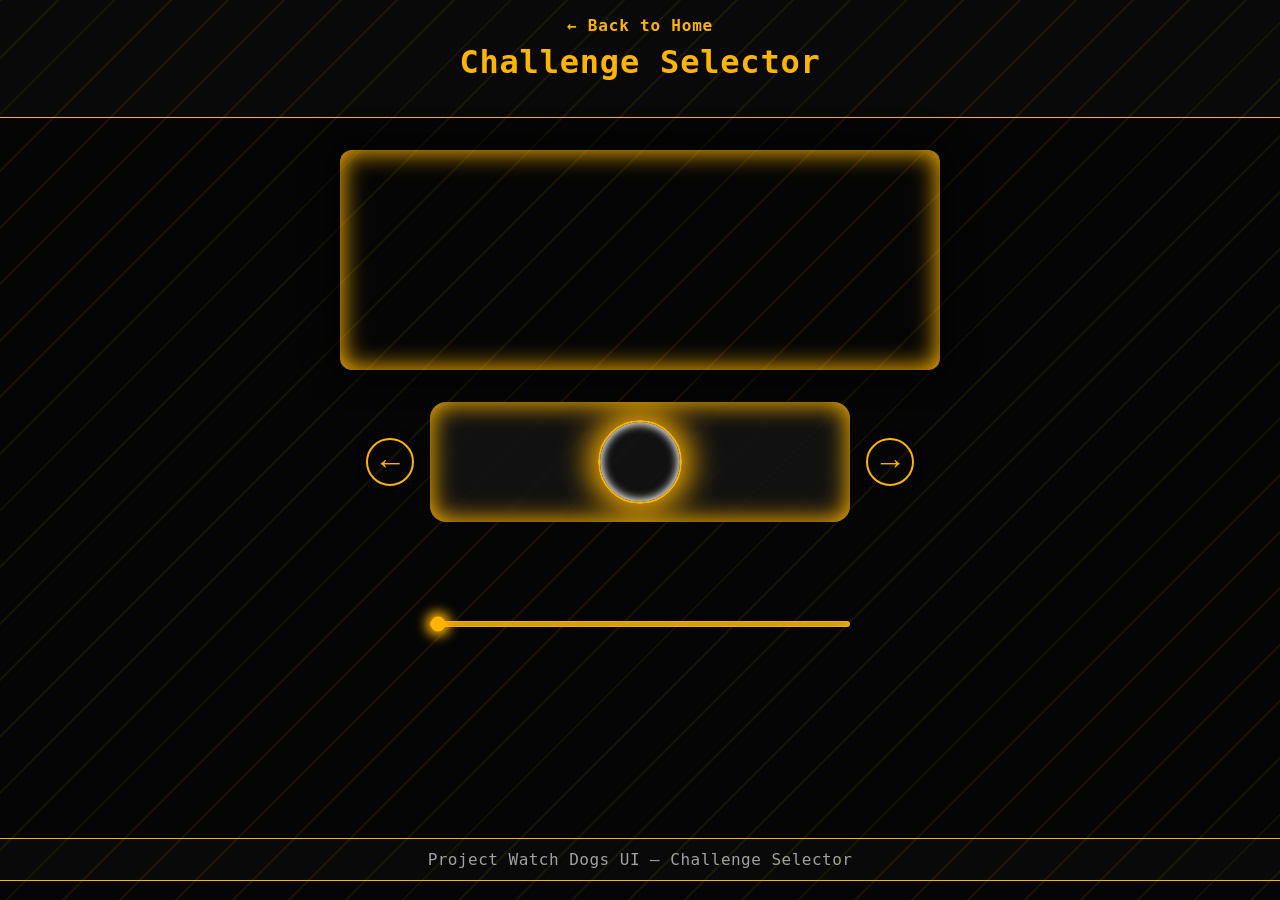
==== challenge_selector.html @ 5b6fa4ca "feat: Add Challenge Selector page - Created challenge_selector.html with carousel and timeline - Add" ====
<!-- /challenge_selector.html -->
<!DOCTYPE html>
<html lang="en">
<head>
    <meta charset="UTF-8">
    <meta name="viewport" content="width=device-width, initial-scale=1.0">
    <title>Challenge Selector</title>
    <!-- Global and page-specific styles -->
    <link rel="stylesheet" href="styles/main.css">
    <link rel="stylesheet" href="styles/challenge_selector.css">
</head>
<body>
    <header>
        <nav>
            <a href="index.html" class="nav-link">&#8592; Back to Home</a>
        </nav>
        <h1>Challenge Selector</h1>
    </header>
    <main>
        <!-- Three.js canvas for geometric icons -->
        <canvas id="challenge-canvas"></canvas>
        <!-- Carousel for challenge icons -->
        <section id="carousel-section">
            <button id="carousel-left" aria-label="Previous Challenge">&#8592;</button>
            <div id="carousel-container">
                <!-- Carousel items rendered by JS as glowing line-loops -->
                <div id="carousel-highlight"></div>
                <div id="carousel-items"></div>
            </div>
            <button id="carousel-right" aria-label="Next Challenge">&#8594;</button>
        </section>
        <!-- Challenge label and timeline scrubber -->
        <div id="challenge-label-area">
            <span id="challenge-label"></span>
        </div>
        <div id="timeline-scrubber-container">
            <input type="range" id="timeline-scrubber" min="0" max="100" value="0">
        </div>
    </main>
    <footer>
        <span>Project Watch Dogs UI &mdash; Challenge Selector</span>
    </footer>
    <!-- Global and page-specific scripts -->
    <script src="js/main.js"></script>
    <script src="js/challenge_selector.js"></script>
</body>
</html>
---- styles/main.css ----
/* /styles/main.css */

/* Basic Reset */
* {
    margin: 0;
    padding: 0;
    box-sizing: border-box;
}

/* Define core theme variables based on frontend_plan.md */
:root {
  --color-background: #050505; /* Near-black background */
  --color-primary-accent: #FFB400; /* Neon Amber accent */
  --color-secondary-text: #a0a0a0; /* Grayscale for secondary info */
  --color-primary-text: #f0f0f0; /* Primary text color */
  --font-primary: 'Roboto Mono', monospace; /* Monospace font */
}

/* Apply base styles to the body */
body {
  background-color: var(--color-background);
  color: var(--color-primary-text);
  font-family: var(--font-primary);
  /* Prevent scrollbars unless necessary within components (as per plan) */
  overflow: hidden;
  /* Add some padding for basic layout */
  padding: 20px;
}

/* Basic styling for the navigation links (can be refined later) */
nav ul {
    list-style: none;
    padding: 20px 0;
}

nav ul li {
    margin-bottom: 10px;
}

nav ul li a {
    color: var(--color-primary-accent);
    text-decoration: none;
    transition: color 0.3s ease;
}

nav ul li a:hover {
    color: var(--color-primary-text);
}

h1 {
    color: var(--color-primary-accent);
    margin-bottom: 20px;
}
---- styles/challenge_selector.css ----
/* styles/challenge_selector.css */

/* Path: styles/challenge_selector.css */

/* Base layout and theme */
body, html {
    background: var(--color-background, #050505);
    color: var(--color-primary-text, #f0f0f0);
    font-family: var(--font-primary, 'Roboto Mono', monospace);
    min-height: 100vh;
    margin: 0;
    padding: 0;
}

header, footer {
    text-align: center;
    padding: 1rem 0;
    background: rgba(10, 10, 10, 0.95);
    border-bottom: 1px solid var(--color-primary-accent, #FFB400);
    letter-spacing: 0.05em;
}

header nav {
    margin-bottom: 0.5rem;
}

.nav-link {
    color: var(--color-primary-accent, #FFB400);
    text-decoration: none;
    font-weight: bold;
    transition: color 0.2s;
}
.nav-link:hover {
    color: #fff;
    text-shadow: 0 0 8px var(--color-primary-accent, #FFB400);
}

main {
    display: flex;
    flex-direction: column;
    align-items: center;
    justify-content: flex-start;
    min-height: 80vh;
    padding: 2rem 0 1rem 0;
    position: relative;
}

#challenge-canvas {
    display: block;
    margin: 0 auto 2rem auto;
    background: transparent;
    width: 600px;
    height: 220px;
    border-radius: 12px;
    box-shadow: 0 0 32px 4px #000, 0 0 24px 2px var(--color-primary-accent, #FFB400) inset;
}

#carousel-section {
    display: flex;
    align-items: center;
    justify-content: center;
    margin-bottom: 1.5rem;
    width: 100%;
    max-width: 700px;
    position: relative;
}

#carousel-left, #carousel-right {
    background: none;
    border: 2px solid var(--color-primary-accent, #FFB400);
    color: var(--color-primary-accent, #FFB400);
    font-size: 2rem;
    border-radius: 50%;
    width: 48px;
    height: 48px;
    margin: 0 1rem;
    cursor: pointer;
    transition: background 0.2s, color 0.2s, box-shadow 0.2s;
    box-shadow: 0 0 8px 2px #000;
}
#carousel-left:hover, #carousel-right:hover {
    background: var(--color-primary-accent, #FFB400);
    color: #000;
    box-shadow: 0 0 16px 4px var(--color-primary-accent, #FFB400);
}

#carousel-container {
    display: flex;
    align-items: center;
    justify-content: center;
    position: relative;
    width: 420px;
    height: 120px;
    background: rgba(20, 20, 20, 0.85);
    border-radius: 16px;
    box-shadow: 0 0 24px 2px var(--color-primary-accent, #FFB400) inset;
    overflow: hidden;
}

#carousel-items {
    display: flex;
    align-items: center;
    justify-content: center;
    width: 100%;
    height: 100%;
    gap: 32px;
    z-index: 1;
}

.carousel-item {
    width: 72px;
    height: 72px;
    display: flex;
    align-items: center;
    justify-content: center;
    border-radius: 50%;
    transition: transform 0.3s, box-shadow 0.3s;
    box-shadow: 0 0 16px 2px #000;
    cursor: pointer;
    position: relative;
}
.carousel-item.selected,
.carousel-item:focus {
    box-shadow: 0 0 24px 8px var(--color-primary-accent, #FFB400), 0 0 8px 2px #fff inset;
    transform: scale(1.15);
    z-index: 2;
}

#carousel-highlight {
    position: absolute;
    left: 50%;
    top: 50%;
    width: 84px;
    height: 84px;
    transform: translate(-50%, -50%);
    border: 2.5px solid var(--color-primary-accent, #FFB400);
    border-radius: 50%;
    box-shadow: 0 0 32px 8px var(--color-primary-accent, #FFB400), 0 0 8px 2px #fff inset;
    pointer-events: none;
    z-index: 2;
    transition: box-shadow 0.3s;
    animation: highlight-glow 1.2s infinite alternate;
}

@keyframes highlight-glow {
    0% { box-shadow: 0 0 32px 8px var(--color-primary-accent, #FFB400), 0 0 8px 2px #fff inset; }
    100% { box-shadow: 0 0 48px 16px var(--color-primary-accent, #FFB400), 0 0 16px 4px #fff inset; }
}

#challenge-label-area {
    margin: 1.2rem 0 0.5rem 0;
    text-align: center;
    min-height: 2.5em;
}

#challenge-label {
    font-size: 1.5rem;
    color: var(--color-primary-accent, #FFB400);
    text-shadow: 0 0 12px var(--color-primary-accent, #FFB400), 0 0 2px #fff;
    opacity: 0;
    transition: opacity 0.5s;
    font-family: inherit;
    letter-spacing: 0.04em;
}

#challenge-label.visible {
    opacity: 1;
}

#timeline-scrubber-container {
    width: 420px;
    margin: 0.5rem auto 1.5rem auto;
    display: flex;
    justify-content: center;
    align-items: center;
}

#timeline-scrubber {
    width: 100%;
    accent-color: var(--color-primary-accent, #FFB400);
    background: linear-gradient(90deg, #222 0%, var(--color-primary-accent, #FFB400) 100%);
    border-radius: 8px;
    height: 6px;
    outline: none;
    transition: box-shadow 0.2s;
    box-shadow: 0 0 8px 2px var(--color-primary-accent, #FFB400) inset;
}
#timeline-scrubber::-webkit-slider-thumb {
    appearance: none;
    width: 18px;
    height: 18px;
    border-radius: 50%;
    background: var(--color-primary-accent, #FFB400);
    box-shadow: 0 0 12px 4px var(--color-primary-accent, #FFB400);
    border: 2px solid #fff;
    cursor: pointer;
    transition: background 0.2s;
}
#timeline-scrubber::-moz-range-thumb {
    width: 18px;
    height: 18px;
    border-radius: 50%;
    background: var(--color-primary-accent, #FFB400);
    box-shadow: 0 0 12px 4px var(--color-primary-accent, #FFB400);
    border: 2px solid #fff;
    cursor: pointer;
    transition: background 0.2s;
}
#timeline-scrubber:focus {
    box-shadow: 0 0 16px 4px var(--color-primary-accent, #FFB400);
}

footer {
    text-align: center;
    padding: 0.7rem 0;
    background: rgba(10, 10, 10, 0.97);
    border-top: 1px solid var(--color-primary-accent, #FFB400);
    font-size: 1rem;
    color: var(--color-secondary-text, #a0a0a0);
    letter-spacing: 0.03em;
}

/* Subtle geometric background pattern (optional) */
body::before {
    content: "";
    position: fixed;
    top: 0; left: 0; right: 0; bottom: 0;
    pointer-events: none;
    opacity: 0.08;
    background: repeating-linear-gradient(135deg, #FFB400 0 2px, transparent 2px 40px);
    z-index: 0;
}
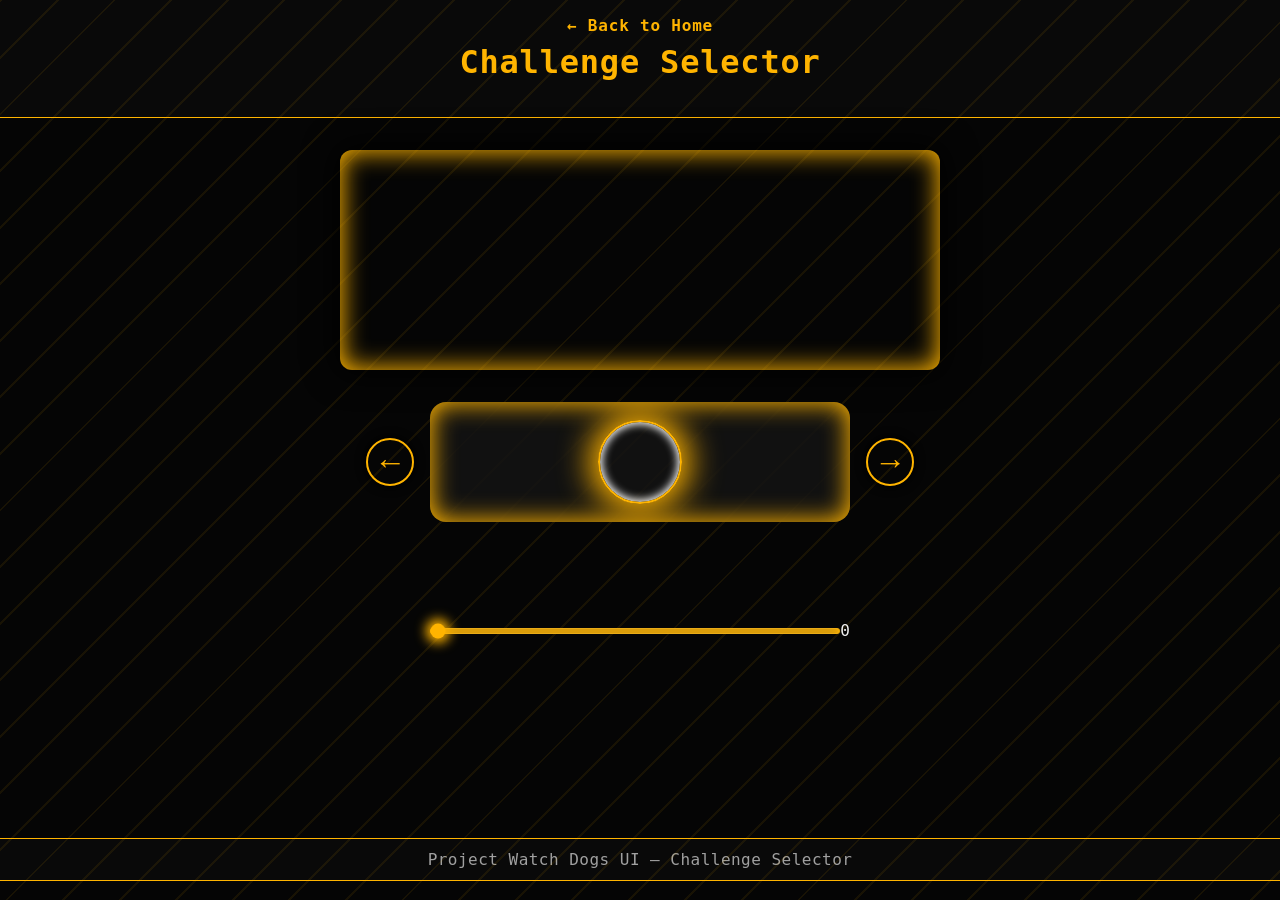
==== commit 8f1a615d: "feat: Advance Challenge Selector UI - Live geometric icon previews in carousel - Smooth carousel tra" ====
--- a/challenge_selector.html
+++ b/challenge_selector.html
@@ -32,9 +32,11 @@
         <!-- Challenge label and timeline scrubber -->
         <div id="challenge-label-area">
             <span id="challenge-label"></span>
+            <div id="challenge-desc"></div>
         </div>
         <div id="timeline-scrubber-container">
             <input type="range" id="timeline-scrubber" min="0" max="100" value="0">
+            <span id="timeline-value">0</span>
         </div>
     </main>
     <footer>
